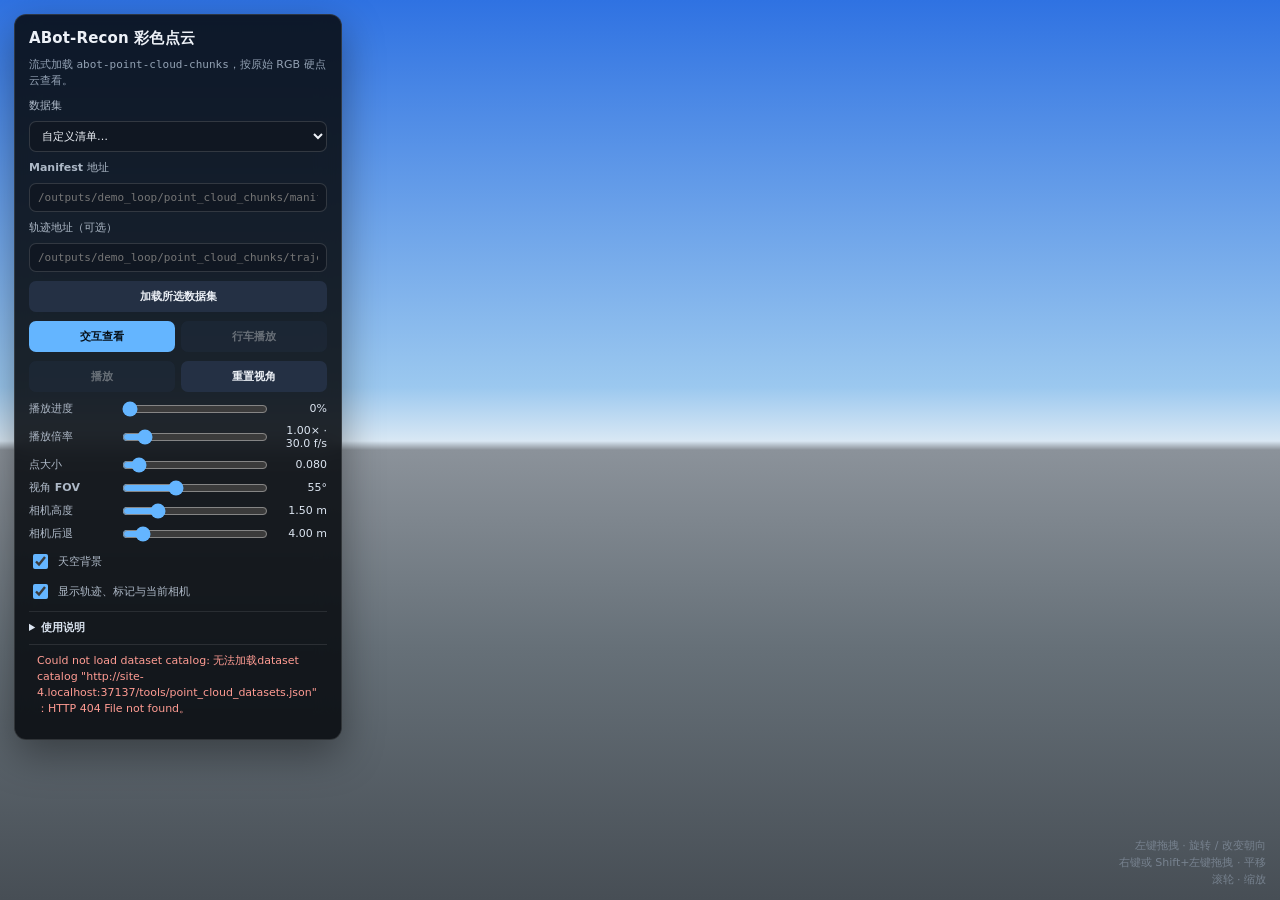
==== tools/point_cloud_viewer.html @ aa114671 "feat(web): redesign the web UI as a survey drawing and localize the viewer The web app now reads lik" ====
<!doctype html>
<html lang="zh-CN">
<head>
<meta charset="utf-8">
<meta name="viewport" content="width=device-width,initial-scale=1">
<title>ABot-Recon Progressive Point-Cloud Viewer</title>
<link rel="icon" href="data:,">
<style>
  :root { color-scheme: dark; font-family: Inter, "Segoe UI", system-ui, sans-serif; }
  * { box-sizing: border-box; }
  html, body { margin: 0; width: 100%; height: 100%; overflow: hidden; background: #07090c; color: #edf1f7; }
  body.sky-background { background: linear-gradient(to bottom, #2f72e2 0%, #9bc8ef 43%, #d9e8f4 49%, #8b929a 50%, #667078 72%, #474e55 100%); }
  canvas#canvas { display: block; width: 100vw; height: 100vh; touch-action: none; }
  .panel { position: fixed; top: 14px; left: 14px; z-index: 2; display: grid; gap: 9px; width: 328px; max-height: calc(100vh - 28px); overflow-y: auto; padding: 14px; border: 1px solid rgba(255,255,255,.13); border-radius: 12px; background: rgba(9,12,17,.88); box-shadow: 0 14px 40px rgba(0,0,0,.38); backdrop-filter: blur(12px); }
  h1 { margin: 0; font-size: 15px; font-weight: 650; letter-spacing: .01em; }
  .subtitle { margin: 0; color: #93a1b3; font-size: 11px; line-height: 1.45; }
  fieldset { display: grid; gap: 8px; margin: 0; padding: 0; border: 0; }
  label { display: grid; gap: 4px; color: #aeb9c7; font-size: 11px; font-weight: 550; }
  select, input[type="url"] { width: 100%; min-width: 0; padding: 7px 8px; border: 1px solid rgba(255,255,255,.14); border-radius: 7px; background: #101722; color: #edf1f7; font: inherit; font-size: 11px; }
  input[type="url"] { font-family: ui-monospace, Consolas, monospace; }
  select:focus-visible, input:focus-visible, button:focus-visible { outline: 2px solid #67b7ff; outline-offset: 2px; }
  .row { display: flex; gap: 6px; }
  button { flex: 1 1 0; min-height: 31px; padding: 6px 8px; border: 0; border-radius: 7px; background: #243044; color: #edf1f7; font: inherit; font-size: 11px; font-weight: 600; cursor: pointer; }
  button:hover:not(:disabled) { background: #32435d; }
  button:disabled { opacity: .38; cursor: not-allowed; }
  button.active { background: #64b5ff; color: #071019; }
  .sliders { display: grid; gap: 7px; }
  .slider-row { display: grid; grid-template-columns: 86px 1fr 52px; align-items: center; gap: 7px; }
  .slider-row label { margin: 0; }
  .slider-row output { color: #dce5f1; font-size: 11px; font-variant-numeric: tabular-nums; text-align: right; }
  input[type="range"] { width: 100%; margin: 0; accent-color: #64b5ff; }
  .check-row { display: flex; align-items: center; gap: 7px; color: #aeb9c7; font-size: 11px; font-weight: 550; }
  .check-row input { width: 15px; height: 15px; accent-color: #64b5ff; }
  .status { min-height: 34px; padding: 8px; border-top: 1px solid rgba(255,255,255,.1); color: #a8b5c4; font-size: 11px; line-height: 1.45; overflow-wrap: anywhere; }
  .status.error { color: #ff9c93; }
  .hint { position: fixed; right: 14px; bottom: 12px; z-index: 1; color: #77828f; font-size: 11px; line-height: 1.55; text-align: right; pointer-events: none; }
  details { border-top: 1px solid rgba(255,255,255,.09); padding-top: 8px; color: #aeb9c7; font-size: 11px; }
  summary { cursor: pointer; color: #dce5f1; font-weight: 600; }
  details p { margin: 6px 0 0; line-height: 1.55; }
  @media (max-width: 680px) { .panel { width: calc(100vw - 24px); max-height: calc(100vh - 72px); } .hint { display: none; } }
</style>
</head>
<body>
<canvas id="canvas" aria-label="RGB 点云视口"></canvas>
<section class="panel" aria-label="点云查看器控制面板">
  <h1>ABot-Recon 彩色点云</h1>
  <p class="subtitle">流式加载 <code>abot-point-cloud-chunks</code>，按原始 RGB 硬点云查看。</p>
  <fieldset>
    <label for="dataset">数据集</label>
    <select id="dataset"><option value="custom" selected>自定义清单…</option></select>
    <label for="manifestInput">Manifest 地址</label>
    <input id="manifestInput" type="url" spellcheck="false" placeholder="/outputs/demo_loop/point_cloud_chunks/manifest.json">
    <label for="trajectoryInput">轨迹地址（可选）</label>
    <input id="trajectoryInput" type="url" spellcheck="false" placeholder="/outputs/demo_loop/point_cloud_chunks/trajectory.json">
  </fieldset>
  <button id="loadDataset" type="button">加载所选数据集</button>
  <fieldset class="row" aria-label="相机模式">
    <button id="orbitButton" class="active" type="button" aria-pressed="true">交互查看</button>
    <button id="driveButton" type="button" aria-pressed="false" disabled>行车播放</button>
  </fieldset>
  <fieldset class="row" aria-label="播放">
    <button id="playPauseButton" type="button" disabled>播放</button>
    <button id="resetButton" type="button">重置视角</button>
  </fieldset>
  <fieldset class="sliders">
    <div class="slider-row"><label for="playbackProgress">播放进度</label><input id="playbackProgress" type="range" min="0" max="1" step="0.0001" value="0"><output id="playbackProgressValue" for="playbackProgress">0%</output></div>
    <div class="slider-row"><label for="playbackSpeed">播放倍率</label><input id="playbackSpeed" type="range" min="0.1" max="8" step="0.1" value="1"><output id="playbackSpeedValue" for="playbackSpeed">1.00×</output></div>
    <div class="slider-row"><label for="pointSize">点大小</label><input id="pointSize" type="range" min="0.01" max="1" step="0.005" value="0.08"><output id="pointSizeValue" for="pointSize">0.080</output></div>
    <div class="slider-row"><label for="viewFov">视角 FOV</label><input id="viewFov" type="range" min="30" max="100" step="1" value="55"><output id="viewFovValue" for="viewFov">55°</output></div>
    <div class="slider-row"><label for="cameraHeight">相机高度</label><input id="cameraHeight" type="range" min="-20" max="80" step="0.25" value="1.5"><output id="cameraHeightValue" for="cameraHeight">1.50 m</output></div>
    <div class="slider-row"><label for="cameraBackoff">相机后退</label><input id="cameraBackoff" type="range" min="0" max="40" step="0.25" value="4"><output id="cameraBackoffValue" for="cameraBackoff">4.00 m</output></div>
  </fieldset>
  <label class="check-row" for="skyBackground"><input id="skyBackground" type="checkbox" checked> 天空背景</label>
  <label class="check-row" for="trajectoryVisible"><input id="trajectoryVisible" type="checkbox" checked> 显示轨迹、标记与当前相机</label>
  <details id="helpPanel">
    <summary>使用说明</summary>
    <p>选择 <strong>demo_loop · full RGB</strong> 后点击“加载所选数据集”。交互查看：左键拖拽旋转，右键或 Shift+左键拖拽平移，滚轮缩放。行车播放：左键拖拽改变朝向，右键或 Shift+左键拖拽平移，滚轮缩放。播放倍率 1× 表示按源视频 FPS 实时播放。</p>
  </details>
  <div id="status" class="status" role="status" aria-live="polite">请选择数据集或输入 manifest 地址。</div>
</section>
<div class="hint">左键拖拽 · 旋转 / 改变朝向<br>右键或 Shift+左键拖拽 · 平移<br>滚轮 · 缩放</div>
<script type="module">
'use strict';
const elementIds = [
  'dataset', 'manifestInput', 'trajectoryInput', 'loadDataset',
  'orbitButton', 'driveButton', 'playPauseButton', 'resetButton',
  'skyBackground', 'trajectoryVisible', 'pointSize', 'viewFov', 'playbackSpeed', 'playbackProgress',
  'cameraHeight', 'cameraBackoff', 'status',
  'playbackProgressValue', 'playbackSpeedValue', 'pointSizeValue', 'viewFovValue',
  'cameraHeightValue', 'cameraBackoffValue',
];
const elements = Object.fromEntries(elementIds.map(id => [id, document.getElementById(id)]));
const canvas = document.getElementById('canvas');
const threeModuleUrls = [
  'https://cdn.jsdelivr.net/npm/three@0.170.0/build/three.module.min.js',
  'https://unpkg.com/three@0.170.0/build/three.module.min.js',
];
const state = {
  manifest: null, manifestUrl: null, chunkObjects: [], trajectory: null,
  trajectoryObjects: null, resampledTrajectory: null, pathDistances: null,
  totalPathLength: 0, loadedPointCount: 0,
  loadedChunkCount: 0, loadSequence: 0, activeLoadToken: 0, mode: 'orbit',
  playing: false, progress: 0, lastTimestamp: null, sceneRadius: 1,
  sourceFps: 30, driveYaw: 0, drivePitch: 0,
};
let THREE = null;
let renderer = null;
let scene = null;
let camera = null;
let pointGroup = null;
let trajectoryGroup = null;
let pointMaterial = null;
let circleTexture = null;
let rendererInitialized = false;
const cameraController = { enabled: false, azimuth: .72, polar: 1.24, radius: 10, target: null, pointer: null };

function numberOrError(value, label) {
  const number = Number(value);
  if (!Number.isFinite(number)) throw new Error(`${label} must be finite`);
  return number;
}
function finiteVector3(value, label) {
  if (!Array.isArray(value) || value.length !== 3) throw new Error(`${label} must contain three numbers`);
  return value.map((coordinate, index) => numberOrError(coordinate, `${label}[${index}]`));
}
function setStatus(message, isError = false) {
  elements.status.textContent = message;
  elements.status.classList.toggle('error', Boolean(isError));
}
function resolveUrl(value, baseUrl = window.location.href) {
  try { return new URL(value, baseUrl); }
  catch (error) { throw new Error(`Invalid URL "${value}": ${error.message}`); }
}
async function fetchJson(url, label) {
  const requestUrl = resolveUrl(url);
  let response;
  try { response = await fetch(requestUrl, { cache: 'no-store' }); }
  catch (error) { throw new Error(`无法加载${label} "${requestUrl.href}"：网络请求失败（${error.message}）。请检查服务器与地址。`); }
  if (!response.ok) throw new Error(`无法加载${label} "${requestUrl.href}"：HTTP ${response.status} ${response.statusText || '(无状态文本)'}。`);
  try { return await response.json(); }
  catch (error) { throw new Error(`无法把${label} "${requestUrl.href}" 解析为 JSON：${error.message}。`); }
}
async function ensureThree() {
  if (THREE) return THREE;
  const failures = [];
  for (const moduleUrl of threeModuleUrls) {
    try {
      const module = await import(moduleUrl);
      if (!module.Scene || !module.WebGLRenderer || !module.PointsMaterial) throw new Error('module lacks required three.js exports');
      THREE = module;
      return THREE;
    } catch (error) { failures.push(`${new URL(moduleUrl, window.location.href).host}: ${error.message}`); }
  }
  throw new Error(`Could not initialize three.js from CDN (${failures.join('; ')}). Check network access, or serve this page while connected to jsdelivr/unpkg.`);
}
function makeCircleSprite() {
  const size = 64;
  const spriteCanvas = document.createElement('canvas');
  spriteCanvas.width = size;
  spriteCanvas.height = size;
  const context = spriteCanvas.getContext('2d');
  if (!context) throw new Error('Could not create the point sprite: Canvas 2D is unavailable.');
  context.clearRect(0, 0, size, size);
  context.beginPath();
  context.arc(size / 2, size / 2, size / 2 - 1, 0, Math.PI * 2);
  context.closePath();
  context.fillStyle = '#ffffff';
  context.fill();
  const texture = new THREE.CanvasTexture(spriteCanvas);
  texture.colorSpace = THREE.SRGBColorSpace;
  texture.minFilter = THREE.LinearMipmapLinearFilter;
  texture.magFilter = THREE.LinearFilter;
  texture.generateMipmaps = true;
  texture.needsUpdate = true;
  return texture;
}
function initRenderer() {
  if (rendererInitialized) return;
  circleTexture = makeCircleSprite();
  pointMaterial = new THREE.PointsMaterial({
    color: 0xffffff, map: circleTexture, vertexColors: true,
    sizeAttenuation: true, transparent: false, alphaTest: 0.5,
    depthTest: true, depthWrite: true, blending: THREE.NoBlending,
  });
  pointMaterial.size = Number(elements.pointSize.value);
  renderer = new THREE.WebGLRenderer({ canvas, antialias: true, alpha: true, powerPreference: 'high-performance' });
  if (THREE.LinearSRGBColorSpace) renderer.outputColorSpace = THREE.LinearSRGBColorSpace;
  renderer.setPixelRatio(Math.min(window.devicePixelRatio || 1, 2));
  updateBackground();
  scene = new THREE.Scene();
  camera = new THREE.PerspectiveCamera(50, 1, .1, 1000);
  camera.up.set(0, -1, 0);
  pointGroup = new THREE.Group();
  trajectoryGroup = new THREE.Group();
  scene.add(pointGroup, trajectoryGroup);
  cameraController.target = new THREE.Vector3();
  rendererInitialized = true;
  resize();
  window.addEventListener('resize', resize);
  canvas.addEventListener('contextmenu', event => event.preventDefault());
  canvas.addEventListener('pointerdown', event => {
    if (!cameraController.enabled || (event.button !== 0 && event.button !== 2)) return;
    cameraController.pointer = { id: event.pointerId, button: event.button, shiftKey: event.shiftKey, x: event.clientX, y: event.clientY };
    canvas.setPointerCapture(event.pointerId);
  });
  canvas.addEventListener('pointermove', event => {
    const pointer = cameraController.pointer;
    if (!pointer || pointer.id !== event.pointerId) return;
    const deltaX = event.clientX - pointer.x;
    const deltaY = event.clientY - pointer.y;
    pointer.x = event.clientX; pointer.y = event.clientY; pointer.shiftKey = event.shiftKey;
    if (pointer.button === 2 || pointer.shiftKey) panCamera(deltaX, deltaY);
    else if (state.mode === 'drive') {
      Object.assign(state, updateDriveLookAngles(state.driveYaw, state.drivePitch, deltaX, deltaY));
      applyDriveCamera(state.progress);
    } else orbitCamera(deltaX, deltaY);
  });
  const releasePointer = event => {
    if (cameraController.pointer?.id !== event.pointerId) return;
    cameraController.pointer = null;
    if (canvas.hasPointerCapture(event.pointerId)) canvas.releasePointerCapture(event.pointerId);
  };
  canvas.addEventListener('pointerup', releasePointer);
  canvas.addEventListener('pointercancel', releasePointer);
  canvas.addEventListener('wheel', event => {
    if (!cameraController.enabled) return;
    event.preventDefault();
    if (state.mode === 'drive') {
      elements.viewFov.value = String(Math.min(100, Math.max(30, camera.fov + Math.sign(event.deltaY) * 2)));
      updateFov();
      return;
    }
    const factor = Math.exp(Math.sign(event.deltaY) * Math.min(Math.abs(event.deltaY) / 650, .22));
    cameraController.radius = Math.min(Math.max(cameraController.radius * factor, Math.max(state.sceneRadius * .002, .001)), state.sceneRadius * 25);
    applyOrbit();
  }, { passive: false });
  requestAnimationFrame(render);
}
function resize() {
  if (!renderer || !camera) return;
  const width = Math.max(1, canvas.clientWidth || window.innerWidth);
  const height = Math.max(1, canvas.clientHeight || window.innerHeight);
  camera.aspect = width / height;
  camera.updateProjectionMatrix();
  renderer.setSize(width, height, false);
}
function orbitCamera(deltaX, deltaY) {
  const scale = .0055;
  cameraController.azimuth -= deltaX * scale;
  cameraController.polar = Math.min(Math.PI - .035, Math.max(.035, cameraController.polar - deltaY * scale));
  applyOrbit();
}
function panCamera(deltaX, deltaY) {
  const forward = new THREE.Vector3();
  camera.getWorldDirection(forward);
  const right = new THREE.Vector3().crossVectors(forward, camera.up).normalize();
  const screenUp = new THREE.Vector3().crossVectors(right, forward).normalize();
  const speed = cameraController.radius * .0016;
  cameraController.target.addScaledVector(right, -deltaX * speed);
  cameraController.target.addScaledVector(screenUp, deltaY * speed);
  applyOrbit();
}
function updatePointSize() {
  const size = Number(elements.pointSize.value);
  elements.pointSizeValue.textContent = size.toFixed(3);
  if (pointMaterial) pointMaterial.size = size;
}
function updateBackground() {
  const enabled = Boolean(elements.skyBackground?.checked);
  document.body.classList.toggle('sky-background', enabled);
  if (renderer) {
    renderer.setClearColor(0x07090c, enabled ? 0 : 1);
    renderer.setClearAlpha(enabled ? 0 : 1);
  }
}
function updateFov() {
  const fov = Number(elements.viewFov.value);
  elements.viewFovValue.textContent = `${fov.toFixed(0)}°`;
  if (camera) {
    camera.fov = fov;
    camera.updateProjectionMatrix();
  }
}
function advancePlaybackProgress(progress, deltaSeconds, speedMultiplier, sourceFps, frameCount) {
  const frames = Math.max(1, Number(frameCount) - 1);
  const delta = Math.max(0, Number(deltaSeconds))
    * Math.max(0, Number(speedMultiplier))
    * Math.max(1, Number(sourceFps))
    / frames;
  return Math.min(1, Math.max(0, Number(progress) + delta));
}
function updateDriveLookAngles(yaw, pitch, deltaX, deltaY) {
  return {
    driveYaw: Number(yaw) - Number(deltaX) * .005,
    drivePitch: Math.min(1.05, Math.max(-1.05, Number(pitch) - Number(deltaY) * .005)),
  };
}
function trajectoryViewDirection(positions) {
  const fallback = [0.62, -0.62, 0.48];
  if (!Array.isArray(positions) || positions.length < 2) return fallback;
  const start = positions[0];
  const end = positions[positions.length - 1];
  const axis = [end[0] - start[0], end[1] - start[1], end[2] - start[2]];
  const up = [0, -1, 0];
  const side = [
    axis[1] * up[2] - axis[2] * up[1],
    axis[2] * up[0] - axis[0] * up[2],
    axis[0] * up[1] - axis[1] * up[0],
  ];
  const sideLength = Math.hypot(...side);
  if (sideLength <= 1e-9) return fallback;
  const direction = side.map(value => value / sideLength);
  direction[0] += up[0] * .7;
  direction[1] += up[1] * .7;
  direction[2] += up[2] * .7;
  const length = Math.hypot(...direction) || 1;
  return direction.map(value => value / length);
}
function addChunkObject(chunk, positions, colors) {
  const geometry = new THREE.BufferGeometry();
  geometry.setAttribute('position', new THREE.BufferAttribute(positions, 3));
  geometry.setAttribute('color', new THREE.BufferAttribute(colors, 3, true));
  geometry.computeBoundingSphere();
  const points = new THREE.Points(geometry, pointMaterial);
  points.frustumCulled = true;
  points.name = chunk.file;
  pointGroup.add(points);
  state.chunkObjects.push(points);
  return points;
}
function expectedStride(encoding) {
  if (encoding === 'uint16') return 10;
  if (encoding === 'float32') return 16;
  throw new Error(`Unsupported point-cloud chunk encoding: ${encoding}`);
}
function decodeQuantizedChunk(buffer, count, boundsMin, boundsMax) {
  const stride = state.manifest.stride;
  const positions = new Float32Array(count * 3);
  const colors = new Uint8Array(count * 3);
  const view = new DataView(buffer);
  const quantized = new Uint16Array(count * 3);
  const ranges = [0, 1, 2].map(axis => Math.max(boundsMax[axis] - boundsMin[axis], Number.EPSILON));
  for (let index = 0; index < count; index += 1) {
    const input = index * stride;
    const output = index * 3;
    quantized[output] = Math.min(65535, Math.max(0, view.getUint16(input, true)));
    quantized[output + 1] = Math.min(65535, Math.max(0, view.getUint16(input + 2, true)));
    quantized[output + 2] = Math.min(65535, Math.max(0, view.getUint16(input + 4, true)));
    const x = quantized[output];
    const y = quantized[output + 1];
    const z = quantized[output + 2];
    positions[output] = boundsMin[0] + (x / 65535) * ranges[0];
    positions[output + 1] = boundsMin[1] + (y / 65535) * ranges[1];
    positions[output + 2] = boundsMin[2] + (z / 65535) * ranges[2];
    const packedColor = view.getUint32(input + 6, true);
    colors[output] = packedColor & 0xff;
    colors[output + 1] = (packedColor >>> 8) & 0xff;
    colors[output + 2] = (packedColor >>> 16) & 0xff;
  }
  return { positions, colors };
}
function decodeFloatChunk(buffer, count) {
  const stride = state.manifest.stride;
  const positions = new Float32Array(count * 3);
  const colors = new Uint8Array(count * 3);
  const view = new DataView(buffer);
  for (let index = 0; index < count; index += 1) {
    const input = index * stride;
    const output = index * 3;
    positions[output] = view.getFloat32(input, true);
    positions[output + 1] = view.getFloat32(input + 4, true);
    positions[output + 2] = view.getFloat32(input + 8, true);
    if (!Number.isFinite(positions[output]) || !Number.isFinite(positions[output + 1]) || !Number.isFinite(positions[output + 2])) {
      throw new Error(`Point-cloud chunk "${state.currentChunkFile}" contains a non-finite float32 XYZ record.`);
    }
    const packedColor = view.getUint32(input + 12, true);
    colors[output] = packedColor & 0xff;
    colors[output + 1] = (packedColor >>> 8) & 0xff;
    colors[output + 2] = (packedColor >>> 16) & 0xff;
  }
  return { positions, colors };
}
async function loadChunk(chunk, loadToken) {
  if (!Number.isInteger(chunk.count) || chunk.count < 0) throw new Error(`Point-cloud chunk "${chunk.file}" has an invalid count.`);
  const chunkUrl = resolveUrl(chunk.file, state.manifestUrl);
  let response;
  try { response = await fetch(chunkUrl, { cache: 'no-store' }); }
  catch (error) { throw new Error(`Could not load chunk "${chunk.file}": network request failed (${error.message}). Check the server and URL.`); }
  if (state.activeLoadToken !== loadToken) return null;
  if (!response.ok) throw new Error(`Could not load chunk "${chunk.file}": HTTP ${response.status} ${response.statusText || '(no status text)'}.`);
  const buffer = await response.arrayBuffer();
  if (state.activeLoadToken !== loadToken) return null;
  const manifest = state.manifest;
  const expectedBytes = chunk.count * manifest.stride;
  if (buffer.byteLength !== expectedBytes) throw new Error(`Could not load chunk "${chunk.file}": expected ${expectedBytes} bytes for ${chunk.count} records, received ${buffer.byteLength}.`);
  let decoded;
  state.currentChunkFile = chunk.file;
  if (manifest.position_encoding === 'uint16') decoded = decodeQuantizedChunk(buffer, chunk.count, manifest.bounds.min, manifest.bounds.max);
  else if (manifest.position_encoding === 'float32') decoded = decodeFloatChunk(buffer, chunk.count);
  else throw new Error(`Unsupported point-cloud chunk encoding: ${manifest.position_encoding}`);
  addChunkObject(chunk, decoded.positions, decoded.colors);
  state.loadedPointCount += chunk.count;
  state.loadedChunkCount += 1;
  return decoded;
}
async function loadChunks(manifest, loadToken) {
  const total = manifest.chunks.length;
  for (let index = 0; index < total; index += 1) {
    if (state.activeLoadToken !== loadToken) return;
    const chunk = manifest.chunks[index];
    setStatus(`Loading chunks ${index + 1}/${total} · ${state.loadedPointCount.toLocaleString()} points`);
    await loadChunk(chunk, loadToken);
    if (state.activeLoadToken !== loadToken) return;
  }
  if (state.activeLoadToken !== loadToken) return;
  if (state.loadedPointCount !== manifest.point_count) throw new Error(`Manifest declared ${manifest.point_count.toLocaleString()} points, but chunks contained ${state.loadedPointCount.toLocaleString()}. Regenerate the point cloud.`);
  setStatus(`已就绪 · ${state.loadedPointCount.toLocaleString()} 个点 · ${state.loadedChunkCount} 个分块`);
}
function buildTrajectory(payload) {
  if (!payload || typeof payload !== 'object') throw new Error('Trajectory payload must be a JSON object.');
  if (payload.format !== 'abot-point-cloud-trajectory' || payload.version !== 1) throw new Error('Unsupported trajectory format: expected abot-point-cloud-trajectory v1.');
  if (!Array.isArray(payload.positions) || payload.positions.length === 0) throw new Error('Trajectory payload has no positions.');
  if (!Array.isArray(payload.forwards) || payload.forwards.length !== payload.positions.length) throw new Error('Trajectory positions and forwards must be parallel, non-empty arrays.');
  const positions = payload.positions.map((value, index) => finiteVector3(value, `trajectory position ${index}`));
  const forwards = payload.forwards.map((value, index) => {
    const forward = finiteVector3(value, `trajectory forward ${index}`);
    const length = Math.hypot(forward[0], forward[1], forward[2]);
    if (length <= 0) throw new Error(`Trajectory forward ${index} has zero length.`);
    return forward.map(component => component / length);
  });
  return { positions, forwards };
}
function resampleTrajectory(trajectory, sampleCount = 1024) {
  if (!Number.isInteger(sampleCount) || sampleCount < 2) throw new Error('Trajectory sample count must be an integer of at least 2.');
  if (trajectory.positions.length === 1) return Array.from({ length: sampleCount }, () => ({ position: trajectory.positions[0].slice(), forward: trajectory.forwards[0].slice() }));
  const distances = [0];
  for (let index = 1; index < trajectory.positions.length; index += 1) {
    const previous = trajectory.positions[index - 1];
    const current = trajectory.positions[index];
    distances.push(distances[index - 1] + Math.hypot(current[0] - previous[0], current[1] - previous[1], current[2] - previous[2]));
  }
  const total = distances[distances.length - 1];
  if (!Number.isFinite(total)) throw new Error('Trajectory path contains non-finite cumulative distances.');
  if (total === 0) return Array.from({ length: sampleCount }, () => ({ position: trajectory.positions[0].slice(), forward: trajectory.forwards[0].slice() }));
  const samples = [];
  let segment = 1;
  for (let sampleIndex = 0; sampleIndex < sampleCount; sampleIndex += 1) {
    const targetDistance = total * sampleIndex / (sampleCount - 1);
    while (segment < distances.length - 1 && distances[segment] < targetDistance) segment += 1;
    const previousIndex = segment - 1;
    const segmentLength = distances[segment] - distances[previousIndex];
    const alpha = segmentLength === 0 ? 0 : (targetDistance - distances[previousIndex]) / segmentLength;
    const previousPosition = trajectory.positions[previousIndex];
    const currentPosition = trajectory.positions[segment];
    const previousForward = trajectory.forwards[previousIndex];
    const currentForward = trajectory.forwards[segment];
    const position = [0, 1, 2].map(axis => previousPosition[axis] + (currentPosition[axis] - previousPosition[axis]) * alpha);
    const forward = [0, 1, 2].map(axis => previousForward[axis] + (currentForward[axis] - previousForward[axis]) * alpha);
    const length = Math.hypot(forward[0], forward[1], forward[2]) || 1;
    samples.push({ position, forward: forward.map(component => component / length) });
  }
  return samples;
}
function buildTrajectoryObjects() {
  if (!state.trajectory) return null;
  const samples = state.resampledTrajectory;
  const linePositions = new Float32Array(samples.length * 3);
  const lineColors = new Float32Array(samples.length * 3);
  const color = new THREE.Color();
  samples.forEach((sample, index) => {
    const output = index * 3;
    linePositions.set(sample.position, output);
    color.setHSL(index / Math.max(samples.length - 1, 1) * .83, 1, .58);
    lineColors[output] = color.r;
    lineColors[output + 1] = color.g;
    lineColors[output + 2] = color.b;
  });
  const lineGeometry = new THREE.BufferGeometry();
  lineGeometry.setAttribute('position', new THREE.BufferAttribute(linePositions, 3));
  lineGeometry.setAttribute('color', new THREE.BufferAttribute(lineColors, 3));
  const line = new THREE.Line(lineGeometry, new THREE.LineBasicMaterial({ vertexColors: true }));
  const markerScale = Math.max(state.sceneRadius * .008, .015);
  const markerGeometry = new THREE.SphereGeometry(markerScale, 18, 12);
  const marker = new THREE.Mesh(markerGeometry, new THREE.MeshBasicMaterial({ color: 0xffffff }));
  const start = new THREE.Mesh(markerGeometry, new THREE.MeshBasicMaterial({ color: 0x40ff80 }));
  const end = new THREE.Mesh(markerGeometry, new THREE.MeshBasicMaterial({ color: 0xff6b5f }));
  start.position.fromArray(samples[0].position);
  end.position.fromArray(samples[samples.length - 1].position);
  trajectoryGroup.add(line, marker, start, end);
  trajectoryGroup.visible = elements.trajectoryVisible.checked;
  return { line, marker, start, end };
}
function updateTrajectoryMarker(progress) {
  if (!state.trajectoryObjects || !state.resampledTrajectory.length) return;
  state.trajectoryObjects.marker.position.copy(samplePath(progress).position);
}
function samplePath(progress) {
  if (!state.resampledTrajectory?.length) return null;
  const samples = state.resampledTrajectory;
  if (samples.length === 1) {
    return {
      position: new THREE.Vector3().fromArray(samples[0].position),
      forward: new THREE.Vector3().fromArray(samples[0].forward).normalize(),
    };
  }
  const target = Math.min(1, Math.max(0, Number(progress) || 0)) * state.totalPathLength;
  let index = 0;
  while (index < samples.length - 2 && state.pathDistances[index + 1] < target) index += 1;
  const segmentLength = state.pathDistances[index + 1] - state.pathDistances[index];
  const alpha = segmentLength === 0 ? 0 : (target - state.pathDistances[index]) / segmentLength;
  const previous = samples[index];
  const current = samples[index + 1];
  return {
    position: new THREE.Vector3(
      previous.position[0] + (current.position[0] - previous.position[0]) * alpha,
      previous.position[1] + (current.position[1] - previous.position[1]) * alpha,
      previous.position[2] + (current.position[2] - previous.position[2]) * alpha,
    ),
    forward: new THREE.Vector3(
      previous.forward[0] + (current.forward[0] - previous.forward[0]) * alpha,
      previous.forward[1] + (current.forward[1] - previous.forward[1]) * alpha,
      previous.forward[2] + (current.forward[2] - previous.forward[2]) * alpha,
    ).normalize(),
  };
}
function applyOrbit() {
  if (!camera || !cameraController.target) return;
  const sinPolar = Math.sin(cameraController.polar);
  const direction = new THREE.Vector3(
    sinPolar * Math.sin(cameraController.azimuth),
    -Math.cos(cameraController.polar),
    sinPolar * Math.cos(cameraController.azimuth),
  ).multiplyScalar(cameraController.radius);
  camera.position.copy(cameraController.target).add(direction);
  camera.up.set(0, -1, 0);
  camera.lookAt(cameraController.target);
  camera.updateMatrixWorld();
}
function syncOrbitFromCamera(target) {
  const offset = camera.position.clone().sub(target);
  cameraController.radius = Math.max(offset.length(), 1e-4);
  cameraController.polar = Math.acos(Math.min(1, Math.max(-1, -offset.y / cameraController.radius)));
  cameraController.azimuth = Math.atan2(offset.x, offset.z);
}
function applyDriveCamera(progress) {
  if (!camera || !state.trajectory) return false;
  const sample = samplePath(progress);
  if (!sample) return false;
  const lift = Number(elements.cameraHeight.value);
  const backoff = Math.max(0, Number(elements.cameraBackoff.value));
  const worldUp = new THREE.Vector3(0, -1, 0);
  const forward = sample.forward.clone().normalize();
  const cameraCenter = sample.position.clone().addScaledVector(worldUp, lift);
  camera.position.copy(cameraCenter).addScaledVector(forward, -backoff);
  let lookForward = forward.clone().applyAxisAngle(worldUp, state.driveYaw).normalize();
  const lookRight = new THREE.Vector3().crossVectors(lookForward, worldUp).normalize();
  lookForward.applyAxisAngle(lookRight, state.drivePitch).normalize();
  camera.up.copy(worldUp);
  camera.lookAt(camera.position.clone().addScaledVector(lookForward, Math.max(state.sceneRadius * .05, .01)));
  camera.updateMatrixWorld();
  updateTrajectoryMarker(progress);
  return true;
}
function setMode(mode) {
  if (mode !== 'orbit' && mode !== 'drive') throw new Error(`Unknown camera mode: ${mode}`);
  if (mode === 'drive' && !state.trajectory) {
    setStatus('该数据集没有位姿/轨迹，无法使用行车播放。', true);
    return;
  }
  state.mode = mode;
  elements.orbitButton.classList.toggle('active', mode === 'orbit');
  elements.driveButton.classList.toggle('active', mode === 'drive');
  elements.orbitButton.setAttribute('aria-pressed', String(mode === 'orbit'));
  elements.driveButton.setAttribute('aria-pressed', String(mode === 'drive'));
  elements.playPauseButton.disabled = mode !== 'drive';
  cameraController.enabled = true;
  if (mode === 'orbit') {
    setPlaying(false);
    applyOrbit();
  }
  else applyDriveCamera(state.progress);
}
function frameScene() {
  if (!state.manifest || !camera || !cameraController.target) return;
  const min = [Infinity, Infinity, Infinity];
  const max = [-Infinity, -Infinity, -Infinity];
  const includePoint = point => {
    for (let axis = 0; axis < 3; axis += 1) {
      min[axis] = Math.min(min[axis], point[axis]);
      max[axis] = Math.max(max[axis], point[axis]);
    }
  };
  const robust = state.manifest.robust_bounds;
  if (robust && Number.isFinite(Number(robust.radius)) && Number(robust.radius) >= 0 && Array.isArray(robust.center)) {
    const center = finiteVector3(robust.center, 'manifest robust center');
    const radius = Number(robust.radius);
    includePoint(center.map(value => value - radius));
    includePoint(center.map(value => value + radius));
  } else {
    includePoint(finiteVector3(state.manifest.bounds.min, 'manifest bounds minimum'));
    includePoint(finiteVector3(state.manifest.bounds.max, 'manifest bounds maximum'));
  }
  for (const position of state.trajectory?.positions || []) includePoint(finiteVector3(position, 'trajectory position'));
  if (!min.every(Number.isFinite) || !max.every(Number.isFinite)) throw new Error('Could not frame the point cloud: manifest/trajectory bounds contain non-finite values.');
  const minVector = new THREE.Vector3().fromArray(min);
  const maxVector = new THREE.Vector3().fromArray(max);
  const center = minVector.clone().add(maxVector).multiplyScalar(.5);
  const radius = Math.max(minVector.distanceTo(maxVector) / 2, .01);
  state.sceneRadius = radius;
  const verticalFov = camera.fov * Math.PI / 180;
  const horizontalFov = 2 * Math.atan(Math.tan(verticalFov / 2) * Math.min(camera.aspect, 1));
  const distance = radius / Math.sin(Math.min(horizontalFov, verticalFov) / 2) * 1.12;
  camera.near = Math.max(radius / 1000, .001);
  camera.far = distance + radius * 25;
  camera.updateProjectionMatrix();
  cameraController.target.copy(center);
  const viewDirection = new THREE.Vector3().fromArray(
    trajectoryViewDirection(state.trajectory?.positions || []),
  );
  camera.position.copy(center).addScaledVector(viewDirection, distance);
  camera.up.set(0, -1, 0);
  camera.lookAt(center);
  syncOrbitFromCamera(center);
  camera.updateMatrixWorld();
}
function disposeObject(object) {
  object.traverse(child => {
    if (child.geometry) child.geometry.dispose();
    if (child.material) (Array.isArray(child.material) ? child.material : [child.material]).forEach(material => material.dispose());
  });
}
function clearScene() {
  if (pointGroup) disposeObject(pointGroup);
  if (trajectoryGroup) disposeObject(trajectoryGroup);
  if (pointGroup) pointGroup.clear();
  if (trajectoryGroup) trajectoryGroup.clear();
  state.chunkObjects = [];
  state.trajectoryObjects = null;
  state.resampledTrajectory = null;
  state.pathDistances = null;
  state.totalPathLength = 0;
  state.trajectory = null;
  state.currentChunkFile = null;
  state.loadedPointCount = 0;
  state.loadedChunkCount = 0;
  state.sourceFps = 30;
  state.driveYaw = 0;
  state.drivePitch = 0;
}
function validateManifest(manifest, manifestUrl) {
  if (!manifest || typeof manifest !== 'object') throw new Error('Manifest payload must be a JSON object.');
  if (manifest.format !== 'abot-point-cloud-chunks' || manifest.version !== 1) throw new Error(`Unsupported manifest format at "${manifestUrl.href}": expected abot-point-cloud-chunks v1.`);
  const encoding = manifest.position_encoding;
  if (encoding !== 'uint16' && encoding !== 'float32') throw new Error(`Unsupported point-cloud chunk encoding: ${encoding}`);
  if (!Number.isInteger(manifest.stride) || manifest.stride < expectedStride(encoding)) throw new Error(`Manifest stride ${manifest.stride} is invalid for ${encoding} chunks.`);
  if (!Number.isInteger(manifest.point_count) || manifest.point_count < 0) throw new Error('Manifest point_count must be a non-negative integer.');
  if (!Array.isArray(manifest.chunks)) throw new Error('Manifest chunks must be an array.');
  const boundsMin = finiteVector3(manifest.bounds?.min, 'manifest bounds minimum');
  const boundsMax = finiteVector3(manifest.bounds?.max, 'manifest bounds maximum');
  for (let axis = 0; axis < 3; axis += 1) if (boundsMin[axis] > boundsMax[axis]) throw new Error('Manifest bounds minimum exceeds its maximum.');
  manifest.bounds.min = boundsMin;
  manifest.bounds.max = boundsMax;
  if (manifest.robust_bounds) {
    const center = finiteVector3(manifest.robust_bounds.center, 'manifest robust center');
    const radius = numberOrError(manifest.robust_bounds.radius, 'manifest robust radius');
    if (radius < 0) throw new Error('Manifest robust radius must be non-negative.');
    manifest.robust_bounds = { center, radius };
  }
  for (const chunk of manifest.chunks) {
    if (!chunk || typeof chunk.file !== 'string' || !chunk.file) throw new Error('Every manifest chunk requires a non-empty file name.');
  }
  return manifest;
}
async function loadScene() {
  const loadToken = ++state.loadSequence;
  state.activeLoadToken = loadToken;
  const manifestValue = elements.manifestInput.value.trim();
  if (!manifestValue) {
    setStatus('请先输入 manifest 地址，或从目录中选择一个数据集。', true);
    return;
  }
  setStatus('正在初始化 three.js…');
  try {
    await ensureThree();
    if (state.activeLoadToken !== loadToken) return;
    initRenderer();
    clearScene();
    state.mode = 'orbit';
    state.playing = false;
    state.progress = 0;
    state.sourceFps = 30;
    state.driveYaw = 0;
    state.drivePitch = 0;
    elements.playbackProgress.value = '0';
    elements.playbackProgressValue.textContent = '0%';
    elements.playPauseButton.textContent = '播放';
    elements.driveButton.disabled = true;
    elements.playPauseButton.disabled = true;
    const manifestUrl = resolveUrl(manifestValue);
    setStatus(`正在加载清单 "${manifestUrl.href}"…`);
    const manifest = validateManifest(await fetchJson(manifestUrl, '清单'), manifestUrl);
    if (state.activeLoadToken !== loadToken) return;
    state.manifest = manifest;
    state.manifestUrl = manifestUrl;
    let trajectoryUrl = null;
    if (elements.trajectoryInput.value.trim()) trajectoryUrl = resolveUrl(elements.trajectoryInput.value.trim());
    else if (elements.trajectoryInput.dataset.explicitEmpty !== 'true' && typeof manifest.trajectory === 'string' && manifest.trajectory) trajectoryUrl = resolveUrl(manifest.trajectory, manifestUrl);
    if (trajectoryUrl) {
      setStatus(`正在加载轨迹 "${trajectoryUrl.href}"…`);
      const trajectoryPayload = await fetchJson(trajectoryUrl, '轨迹');
      if (state.activeLoadToken !== loadToken) return;
      if (trajectoryPayload && typeof trajectoryPayload === 'object' && Array.isArray(trajectoryPayload.positions) && trajectoryPayload.positions.length === 0) {
        state.trajectory = null;
      } else {
        state.trajectory = buildTrajectory(trajectoryPayload);
        const payloadFps = Number(trajectoryPayload.fps);
        const catalogFps = Number(elements.trajectoryInput.dataset.fps);
        state.sourceFps = Number.isFinite(payloadFps) && payloadFps > 0
          ? payloadFps
          : Number.isFinite(catalogFps) && catalogFps > 0
            ? catalogFps
            : 30;
        state.resampledTrajectory = resampleTrajectory(state.trajectory, 1024);
        state.pathDistances = [0];
        for (let index = 1; index < state.resampledTrajectory.length; index += 1) {
          const previous = state.resampledTrajectory[index - 1].position;
          const current = state.resampledTrajectory[index].position;
          state.pathDistances.push(state.pathDistances[index - 1] + Math.hypot(current[0] - previous[0], current[1] - previous[1], current[2] - previous[2]));
        }
        state.totalPathLength = state.pathDistances[state.pathDistances.length - 1];
      }
    }
    updatePlaybackControls();
    frameScene();
    state.trajectoryObjects = buildTrajectoryObjects();
    if (state.trajectory) {
      elements.driveButton.disabled = false;
      updateTrajectoryMarker(0);
    }
    setMode('orbit');
    setStatus(`清单已就绪 · 正在加载 ${manifest.chunks.length.toLocaleString()} 个分块…`);
    await loadChunks(manifest, loadToken);
  } catch (error) {
    if (state.activeLoadToken === loadToken) setStatus(error && error.message ? error.message : String(error), true);
  } finally {
    if (state.activeLoadToken === loadToken) state.activeLoadToken = 0;
  }
}
function render(timestamp) {
  if (!renderer || !scene || !camera) return;
  const deltaSeconds = state.lastTimestamp === null ? 0 : Math.min((timestamp - state.lastTimestamp) / 1000, .1);
  state.lastTimestamp = timestamp;
  if (state.playing && state.mode === 'drive' && state.trajectory) {
    state.progress = advancePlaybackProgress(
      state.progress,
      deltaSeconds,
      Number(elements.playbackSpeed.value),
      state.sourceFps,
      state.trajectory.positions.length,
    );
    if (state.progress >= 1) {
      state.progress = 0;
      setPlaying(false);
    }
    elements.playbackProgress.value = String(state.progress);
    elements.playbackProgressValue.textContent = `${Math.round(state.progress * 100)}%`;
    applyDriveCamera(state.progress);
  }
  renderer.render(scene, camera);
  requestAnimationFrame(render);
}
function updatePlaybackControls() {
  const speed = Number(elements.playbackSpeed.value);
  elements.playbackSpeedValue.textContent = `${speed.toFixed(2)}× · ${(speed * state.sourceFps).toFixed(1)} f/s`;
  elements.cameraHeightValue.textContent = `${Number(elements.cameraHeight.value).toFixed(2)} m`;
  elements.cameraBackoffValue.textContent = `${Number(elements.cameraBackoff.value).toFixed(2)} m`;
}
async function loadCatalog() {
  try {
    const entries = await fetchJson('point_cloud_datasets.json', 'dataset catalog');
    if (!Array.isArray(entries) || entries.length === 0) throw new Error('catalog is empty');
    for (const [index, entry] of entries.entries()) {
      if (!entry || typeof entry.name !== 'string' || typeof entry.manifest !== 'string') throw new Error(`catalog entry ${index} requires name and manifest`);
      const option = document.createElement('option');
      option.value = entry.name;
      option.textContent = entry.name;
      option.dataset.manifest = entry.manifest;
      option.dataset.trajectory = typeof entry.trajectory === 'string' ? entry.trajectory : '';
      option.dataset.fps = Number.isFinite(Number(entry.fps)) && Number(entry.fps) > 0
        ? String(Number(entry.fps))
        : '';
      elements.dataset.insertBefore(option, elements.dataset.querySelector('option[value="custom"]'));
    }
  } catch (error) {
    setStatus(`Could not load dataset catalog: ${error.message}`, true);
  }
}
function syncTrajectoryInputExplicitEmpty() {
  elements.trajectoryInput.dataset.explicitEmpty = elements.trajectoryInput.value.trim() === '' ? 'true' : 'false';
}
function applyDatasetSelection() {
  const selected = elements.dataset.selectedOptions[0];
  if (selected?.value === 'custom') {
    elements.manifestInput.value = '';
    elements.trajectoryInput.value = '';
    elements.trajectoryInput.dataset.explicitEmpty = 'false';
    return;
  }
  elements.manifestInput.value = selected.dataset.manifest || '';
  elements.trajectoryInput.value = selected.dataset.trajectory || '';
  elements.trajectoryInput.dataset.fps = selected.dataset.fps || '';
  syncTrajectoryInputExplicitEmpty();
}
function setPlaying(playing) {
  state.playing = playing;
  elements.playPauseButton.textContent = playing ? '暂停' : '播放';
}
function updateProgressFromControl() {
  const progress = Math.min(1, Math.max(0, Number(elements.playbackProgress.value)));
  state.progress = progress;
  elements.playbackProgressValue.textContent = `${Math.round(progress * 100)}%`;
  if (state.mode === 'drive') applyDriveCamera(progress);
  else updateTrajectoryMarker(progress);
}
function wireControls() {
  elements.loadDataset.addEventListener('click', () => {
    applyDatasetSelection();
    void loadScene();
  });
  elements.dataset.addEventListener('change', () => {
    applyDatasetSelection();
    if (elements.dataset.value !== 'custom') setStatus('已选择数据集，请点击“加载所选数据集”开始流式加载。');
  });
  elements.trajectoryInput.addEventListener('input', syncTrajectoryInputExplicitEmpty);
  elements.orbitButton.addEventListener('click', () => setMode('orbit'));
  elements.driveButton.addEventListener('click', () => setMode('drive'));
  elements.playPauseButton.addEventListener('click', () => {
    if (state.mode !== 'drive') return;
    if (!state.playing && state.progress >= .999999) state.progress = 0;
    setPlaying(!state.playing);
  });
  elements.resetButton.addEventListener('click', () => {
    setPlaying(false);
    state.progress = 0;
    state.driveYaw = 0;
    state.drivePitch = 0;
    elements.playbackProgress.value = '0';
    elements.playbackProgressValue.textContent = '0%';
    setMode('orbit');
    if (state.manifest) {
      frameScene();
      updateTrajectoryMarker(0);
      setStatus(`已就绪 · ${state.loadedPointCount.toLocaleString()} 个点 · ${state.loadedChunkCount} 个分块`);
    } else setStatus('视角已重置。请选择数据集，或直接提供 manifest 地址。');
  });
  elements.trajectoryVisible.addEventListener('change', () => {
    if (trajectoryGroup) trajectoryGroup.visible = elements.trajectoryVisible.checked;
  });
  elements.pointSize.addEventListener('input', updatePointSize);
  elements.viewFov.addEventListener('input', updateFov);
  elements.skyBackground.addEventListener('change', updateBackground);
  elements.playbackSpeed.addEventListener('input', updatePlaybackControls);
  elements.playbackProgress.addEventListener('input', updateProgressFromControl);
  const updateDriveCamera = () => { if (state.mode === 'drive') applyDriveCamera(state.progress); };
  elements.cameraHeight.addEventListener('input', () => { updatePlaybackControls(); updateDriveCamera(); });
  elements.cameraBackoff.addEventListener('input', () => { updatePlaybackControls(); updateDriveCamera(); });
  updatePointSize();
  updateFov();
  updateBackground();
  updatePlaybackControls();
}
function applyQueryParameters() {
  const parameters = new URLSearchParams(window.location.search);
  const datasetName = parameters.get('dataset');
  const manifest = parameters.get('manifest');
  const trajectory = parameters.get('trajectory');
  if (typeof trajectory === 'string') {
    elements.trajectoryInput.value = trajectory;
    elements.trajectoryInput.dataset.explicitEmpty = trajectory === '' ? 'true' : 'false';
  }
  if (manifest) {
    elements.manifestInput.value = manifest;
    if (datasetName && datasetName !== 'custom') {
      const option = Array.from(elements.dataset.options).find(item => item.value === datasetName);
      if (option) {
        elements.dataset.value = datasetName;
        if (typeof trajectory !== 'string') {
          elements.trajectoryInput.value = option.dataset.trajectory || '';
          elements.trajectoryInput.dataset.explicitEmpty = elements.trajectoryInput.value.trim() === '' ? 'true' : 'false';
        }
      }
      else setStatus(`数据集“${datasetName}”不在目录中，正在加载你提供的自定义清单。`);
    } else if (datasetName === 'custom' && typeof trajectory !== 'string') {
      elements.trajectoryInput.value = '';
      elements.trajectoryInput.dataset.explicitEmpty = 'false';
    }
    return true;
  }
  if (datasetName && datasetName !== 'custom') {
    const option = Array.from(elements.dataset.options).find(item => item.value === datasetName);
    if (option) {
      elements.dataset.value = datasetName;
      applyDatasetSelection();
      return true;
    }
    setStatus(`数据集“${datasetName}”不在目录中。请选择一个数据集，或直接提供 manifest 地址。`, true);
  }
  return false;
}
async function initializeViewer() {
  wireControls();
  await loadCatalog();
  if (applyQueryParameters()) void loadScene();
}
initializeViewer().catch(error => setStatus(`查看器初始化失败：${error.message}`, true));
</script>
</body>
</html>
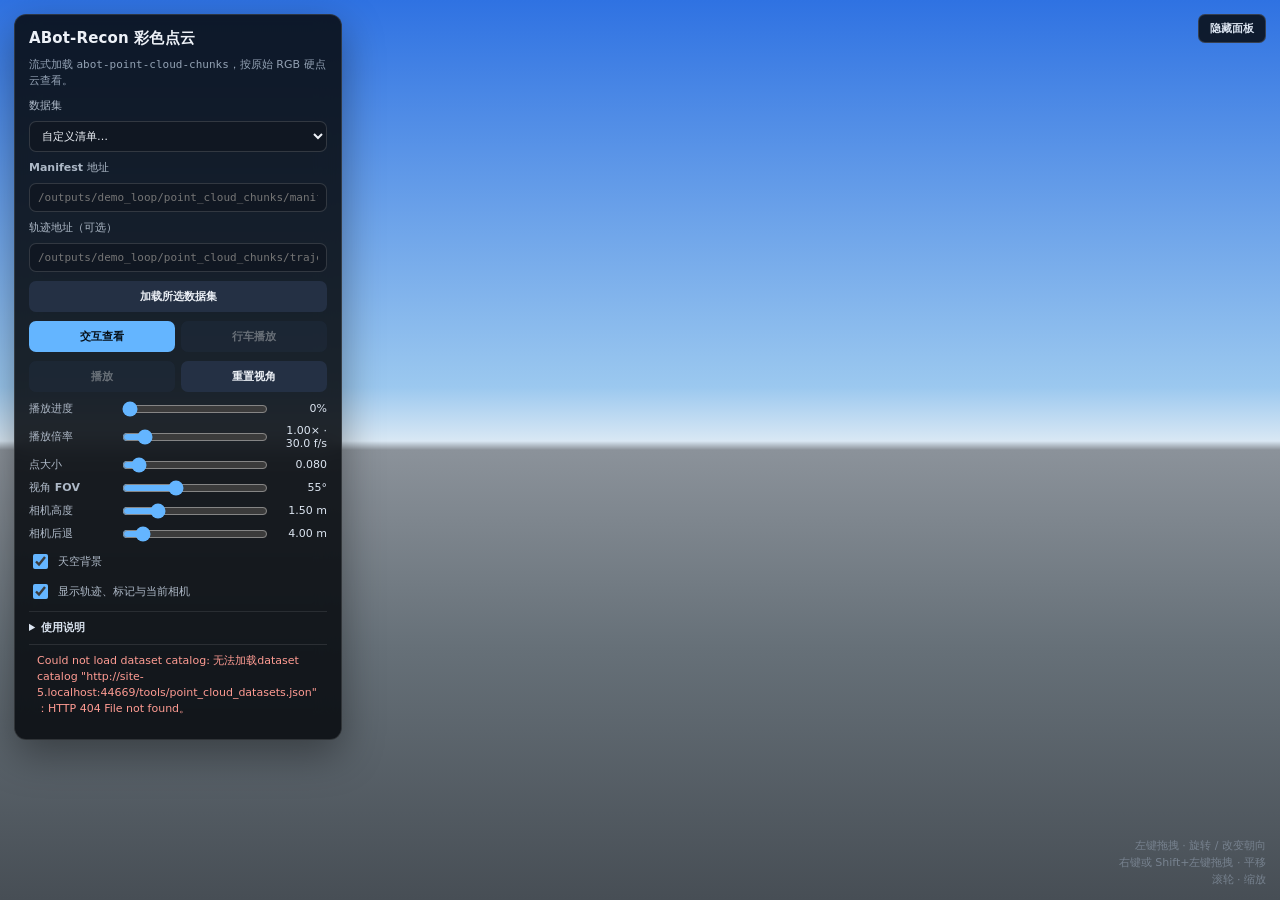
==== commit 70292005: "feat(web): rebuild the front end as an instrument bench, drop the serif The previous layout was a la" ====
--- a/tools/point_cloud_viewer.html
+++ b/tools/point_cloud_viewer.html
@@ -34,6 +34,14 @@
   .status { min-height: 34px; padding: 8px; border-top: 1px solid rgba(255,255,255,.1); color: #a8b5c4; font-size: 11px; line-height: 1.45; overflow-wrap: anywhere; }
   .status.error { color: #ff9c93; }
   .hint { position: fixed; right: 14px; bottom: 12px; z-index: 1; color: #77828f; font-size: 11px; line-height: 1.55; text-align: right; pointer-events: none; }
+  button.panel-toggle {
+    position: fixed; top: 14px; right: 14px; z-index: 3; flex: none; min-height: 0;
+    padding: 6px 11px; border: 1px solid rgba(255,255,255,.16); border-radius: 7px;
+    background: rgba(9,12,17,.86); color: #dce5f1; font-size: 11px; font-weight: 600;
+    cursor: pointer; backdrop-filter: blur(8px);
+  }
+  button.panel-toggle:hover { background: rgba(28,38,54,.94); }
+  body.panel-hidden .panel { display: none; }
   details { border-top: 1px solid rgba(255,255,255,.09); padding-top: 8px; color: #aeb9c7; font-size: 11px; }
   summary { cursor: pointer; color: #dce5f1; font-weight: 600; }
   details p { margin: 6px 0 0; line-height: 1.55; }
@@ -78,6 +86,7 @@
   </details>
   <div id="status" class="status" role="status" aria-live="polite">请选择数据集或输入 manifest 地址。</div>
 </section>
+<button id="panelToggle" class="panel-toggle" type="button" aria-pressed="false">控制面板</button>
 <div class="hint">左键拖拽 · 旋转 / 改变朝向<br>右键或 Shift+左键拖拽 · 平移<br>滚轮 · 缩放</div>
 <script type="module">
 'use strict';
@@ -88,6 +97,7 @@
   'cameraHeight', 'cameraBackoff', 'status',
   'playbackProgressValue', 'playbackSpeedValue', 'pointSizeValue', 'viewFovValue',
   'cameraHeightValue', 'cameraBackoffValue',
+  'panelToggle',
 ];
 const elements = Object.fromEntries(elementIds.map(id => [id, document.getElementById(id)]));
 const canvas = document.getElementById('canvas');
@@ -822,7 +832,20 @@
   if (state.mode === 'drive') applyDriveCamera(progress);
   else updateTrajectoryMarker(progress);
 }
+function wirePanelToggle() {
+  const apply = (hidden) => {
+    document.body.classList.toggle('panel-hidden', hidden);
+    elements.panelToggle.setAttribute('aria-pressed', hidden ? 'true' : 'false');
+    elements.panelToggle.textContent = hidden ? '控制面板' : '隐藏面板';
+  };
+  elements.panelToggle.addEventListener('click', () => {
+    apply(!document.body.classList.contains('panel-hidden'));
+  });
+  // 嵌在网页里时默认收起面板，把画布宽度让给点云
+  apply(window.self !== window.top);
+}
 function wireControls() {
+  wirePanelToggle();
   elements.loadDataset.addEventListener('click', () => {
     applyDatasetSelection();
     void loadScene();
